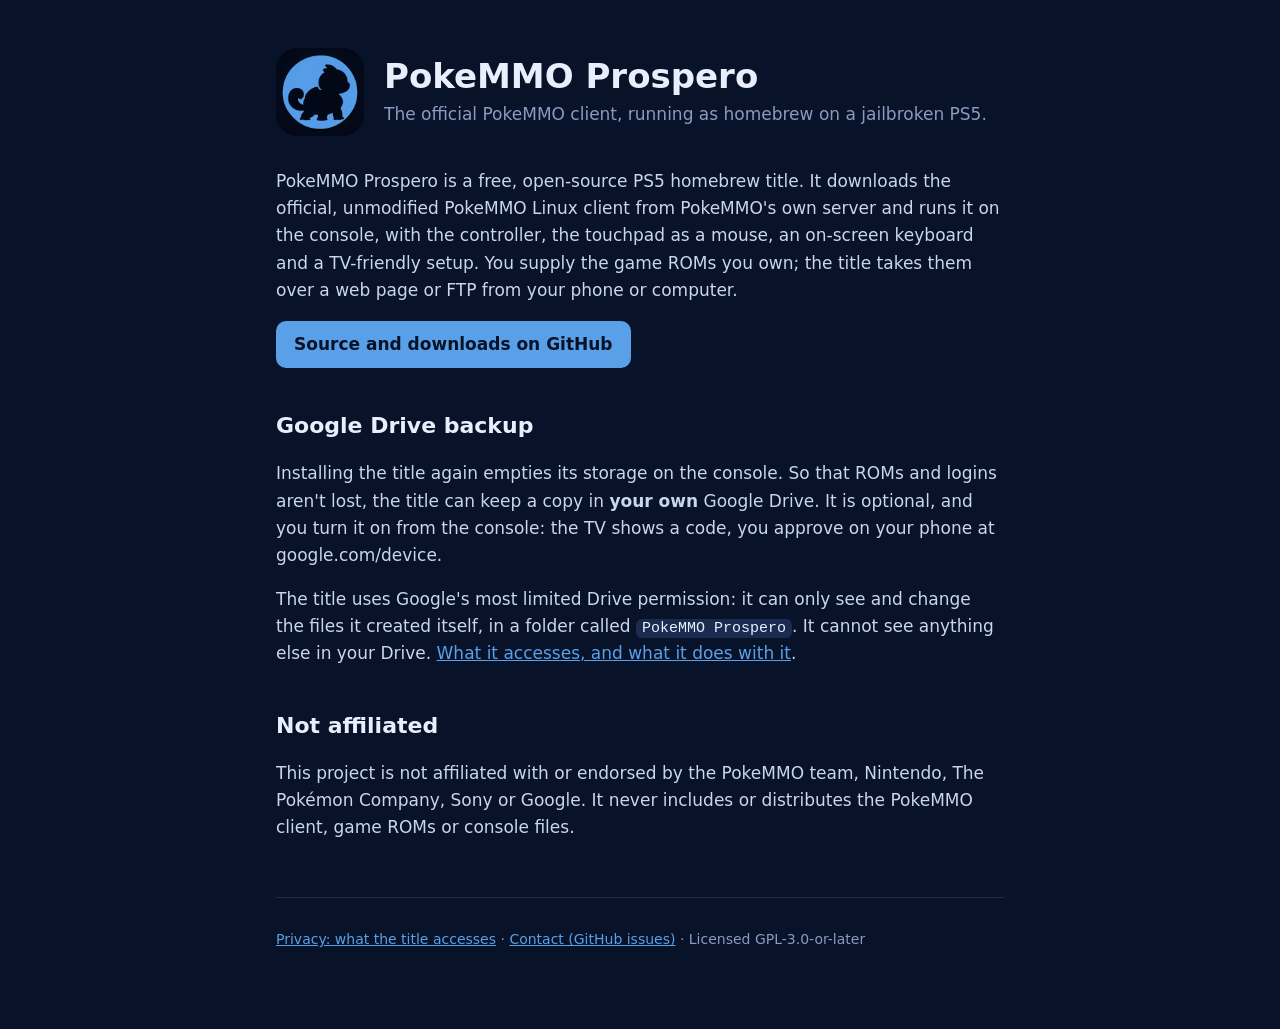
==== site/index.html @ 3634420f "Project site on GitHub Pages: home page and privacy page The privacy page lists what the Google Driv" ====
<!doctype html>
<html lang="en">
<head>
<meta charset="utf-8">
<meta name="viewport" content="width=device-width, initial-scale=1">
<title>PokeMMO Prospero</title>
<meta name="description" content="PokeMMO Prospero runs the official PokeMMO client as homebrew on a jailbroken PS5, with optional backup to the player's own Google Drive.">
<!-- google-site-verification: Search Console's meta tag goes here -->
<link rel="icon" href="favicon.png">
<link rel="stylesheet" href="style.css">
</head>
<body>
<main>
  <header>
    <img src="icon.png" alt="PokeMMO Prospero icon">
    <div>
      <h1>PokeMMO Prospero</h1>
      <p class="tagline">The official PokeMMO client, running as homebrew on a jailbroken PS5.</p>
    </div>
  </header>

  <p>PokeMMO Prospero is a free, open-source PS5 homebrew title. It downloads the official, unmodified PokeMMO Linux client
  from PokeMMO's own server and runs it on the console, with the controller, the touchpad as a mouse, an on-screen keyboard
  and a TV-friendly setup. You supply the game ROMs you own; the title takes them over a web page or FTP from your phone or
  computer.</p>

  <nav>
    <a class="button" href="https://github.com/Shabbypenguin/PokeMMO-Prospero">Source and downloads on GitHub</a>
  </nav>

  <h2>Google Drive backup</h2>
  <p>Installing the title again empties its storage on the console. So that ROMs and logins aren't lost, the title can
  keep a copy in <strong>your own</strong> Google Drive. It is optional, and you turn it on from the console: the TV shows a
  code, you approve on your phone at google.com/device.</p>
  <p>The title uses Google's most limited Drive permission: it can only see and change the files it created itself, in a
  folder called <code>PokeMMO Prospero</code>. It cannot see anything else in your Drive.
  <a href="privacy.html">What it accesses, and what it does with it</a>.</p>

  <h2>Not affiliated</h2>
  <p>This project is not affiliated with or endorsed by the PokeMMO team, Nintendo, The Pokémon Company, Sony or Google.
  It never includes or distributes the PokeMMO client, game ROMs or console files.</p>

  <footer>
    <p><a href="privacy.html">Privacy: what the title accesses</a> · <a href="https://github.com/Shabbypenguin/PokeMMO-Prospero/issues">Contact (GitHub issues)</a> ·
    Licensed GPL-3.0-or-later</p>
  </footer>
</main>
</body>
</html>
---- site/style.css ----
/* PokeMMO Prospero project site (GitHub Pages). The title's own colours: night blue and its accent. */
:root {
  --bg: #081228;
  --panel: #111d36;
  --line: #1b2b4f;
  --text: #e8eefc;
  --soft: #c8d6f0;
  --dim: #8a9bbf;
  --accent: #5aa0e8;
  --ok: #7ee08a;
}
* { box-sizing: border-box; }
html { background: var(--bg); }
body {
  margin: 0;
  color: var(--text);
  background: var(--bg);
  font: 17px/1.6 system-ui, -apple-system, "Segoe UI", Roboto, sans-serif;
}
main { max-width: 760px; margin: 0 auto; padding: 48px 16px 64px; }
header { display: flex; align-items: center; gap: 20px; margin-bottom: 32px; }
header img { width: 88px; height: 88px; border-radius: 22px; }
h1 { font-size: 34px; line-height: 1.2; margin: 0; font-weight: 600; }
.tagline { color: var(--dim); margin: 4px 0 0; }
h2 { font-size: 22px; margin: 40px 0 8px; font-weight: 600; }
p, li { color: var(--soft); }
a { color: var(--accent); }
.panel { background: var(--panel); border: 1px solid var(--line); border-radius: 14px; padding: 20px 24px; margin: 20px 0; }
.panel p:first-child, .panel h2:first-child { margin-top: 0; }
table { width: 100%; border-collapse: collapse; margin: 12px 0; }
th, td { text-align: left; padding: 10px 8px; border-bottom: 1px solid var(--line); vertical-align: top; }
th { color: var(--dim); font-weight: 500; font-size: 15px; }
td { color: var(--soft); }
code { font: 15px ui-monospace, SFMono-Regular, Menlo, monospace; color: var(--text); background: var(--line); padding: 1px 6px; border-radius: 6px; overflow-wrap: anywhere; }
nav { display: flex; flex-wrap: wrap; gap: 8px 20px; margin-top: 8px; }
.button { display: inline-block; background: var(--accent); color: var(--bg); text-decoration: none; font-weight: 600; padding: 10px 18px; border-radius: 10px; }
.yes { color: var(--ok); }
footer { margin-top: 56px; color: var(--dim); font-size: 14px; border-top: 1px solid var(--line); padding-top: 16px; }
footer p { color: var(--dim); }
@media (max-width: 560px) {
  header { gap: 14px; }
  header img { width: 64px; height: 64px; border-radius: 16px; }
  h1 { font-size: 27px; }
  /* tables stack: each row a small card, its first cell the heading */
  table, tbody, tr, td { display: block; width: 100%; }
  tr:first-child { display: none; }
  tr { border-bottom: 1px solid var(--line); padding: 10px 0; }
  td { border: 0; padding: 2px 0; }
  td:first-child { color: var(--text); font-weight: 600; }
}
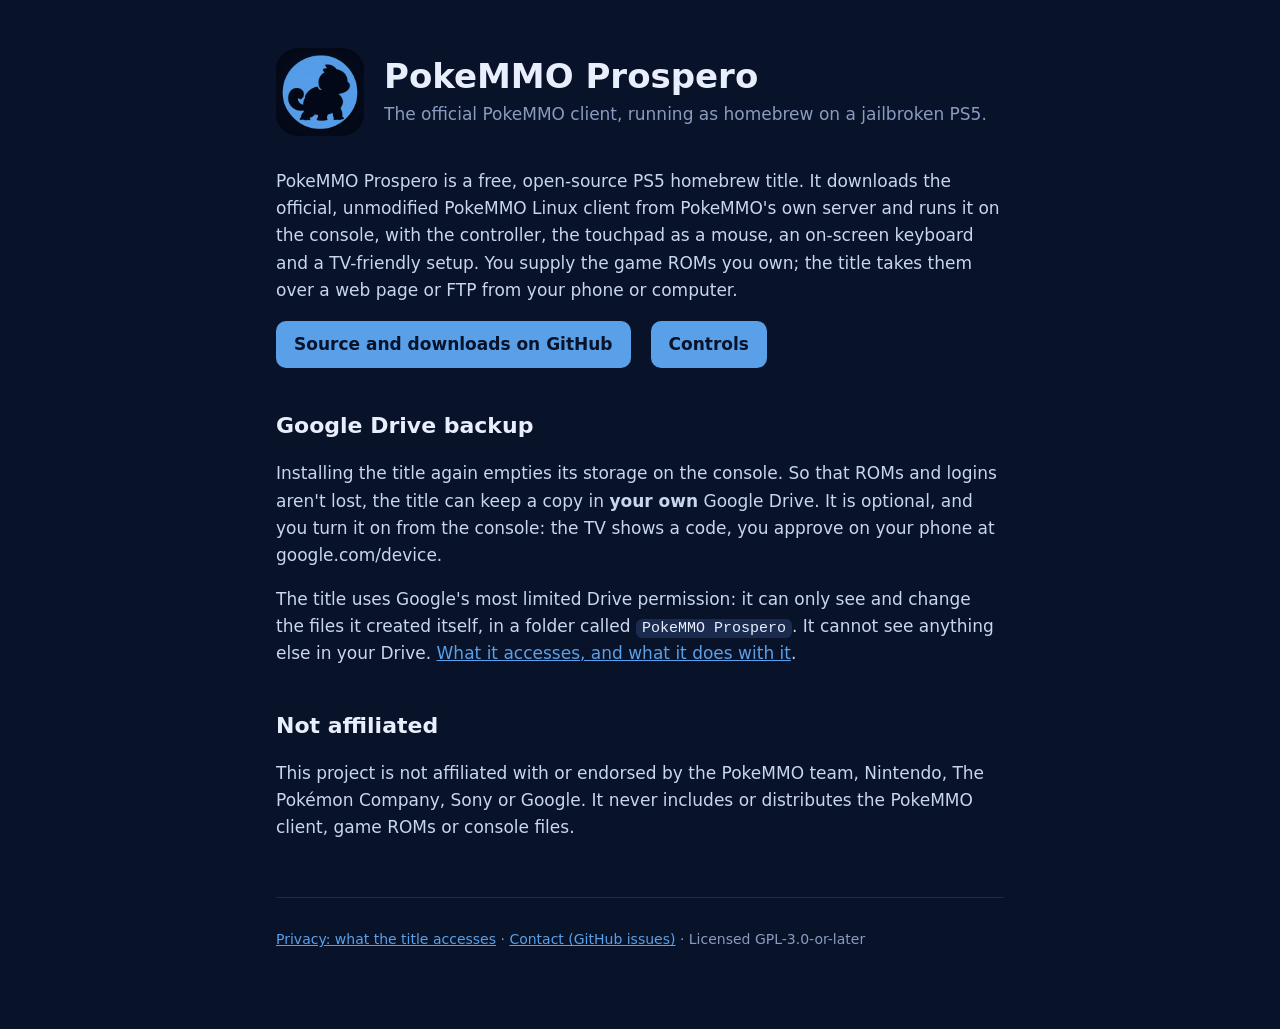
==== commit fdc66015: "loader-40: Google Drive offer before the game starts, controls on the loading screen - The pause bef" ====
--- a/site/index.html
+++ b/site/index.html
@@ -26,6 +26,7 @@
 
   <nav>
     <a class="button" href="https://github.com/Shabbypenguin/PokeMMO-Prospero">Source and downloads on GitHub</a>
+    <a class="button" href="controls.html">Controls</a>
   </nav>
 
   <h2>Google Drive backup</h2>
